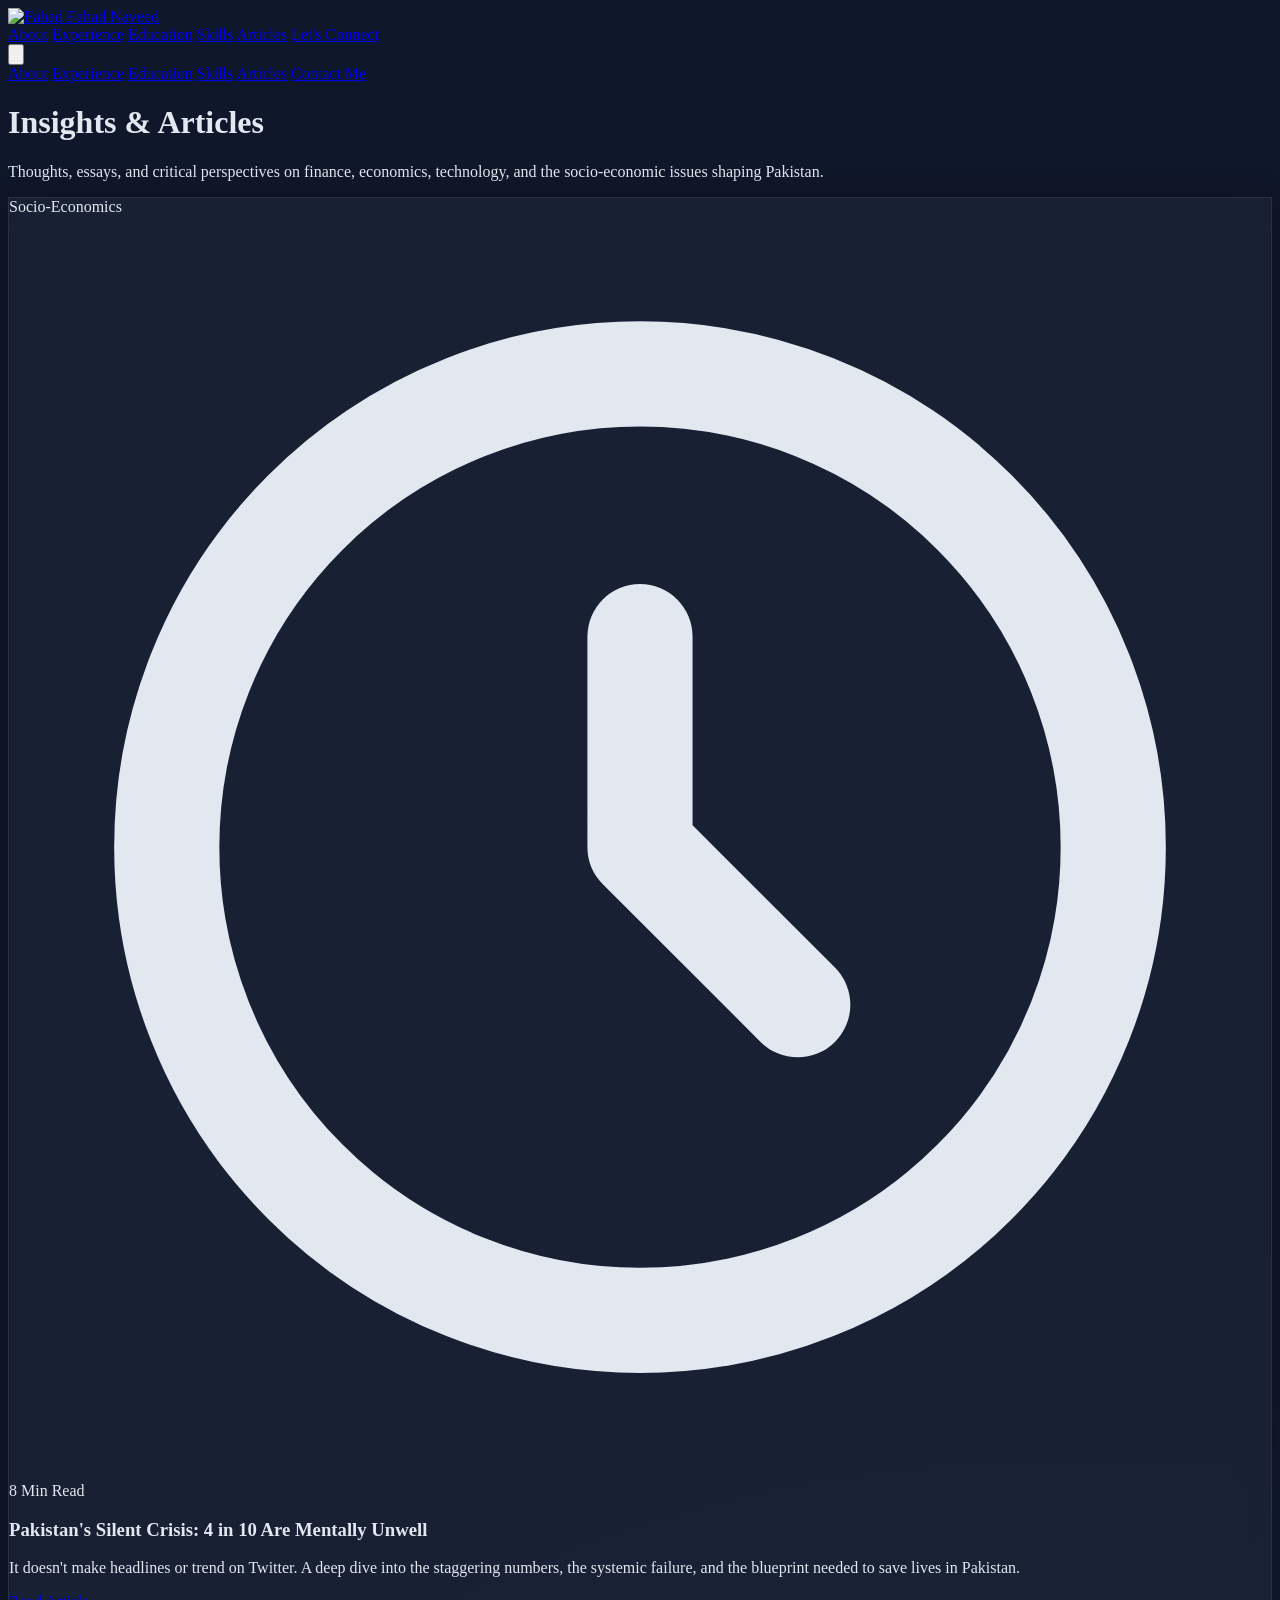
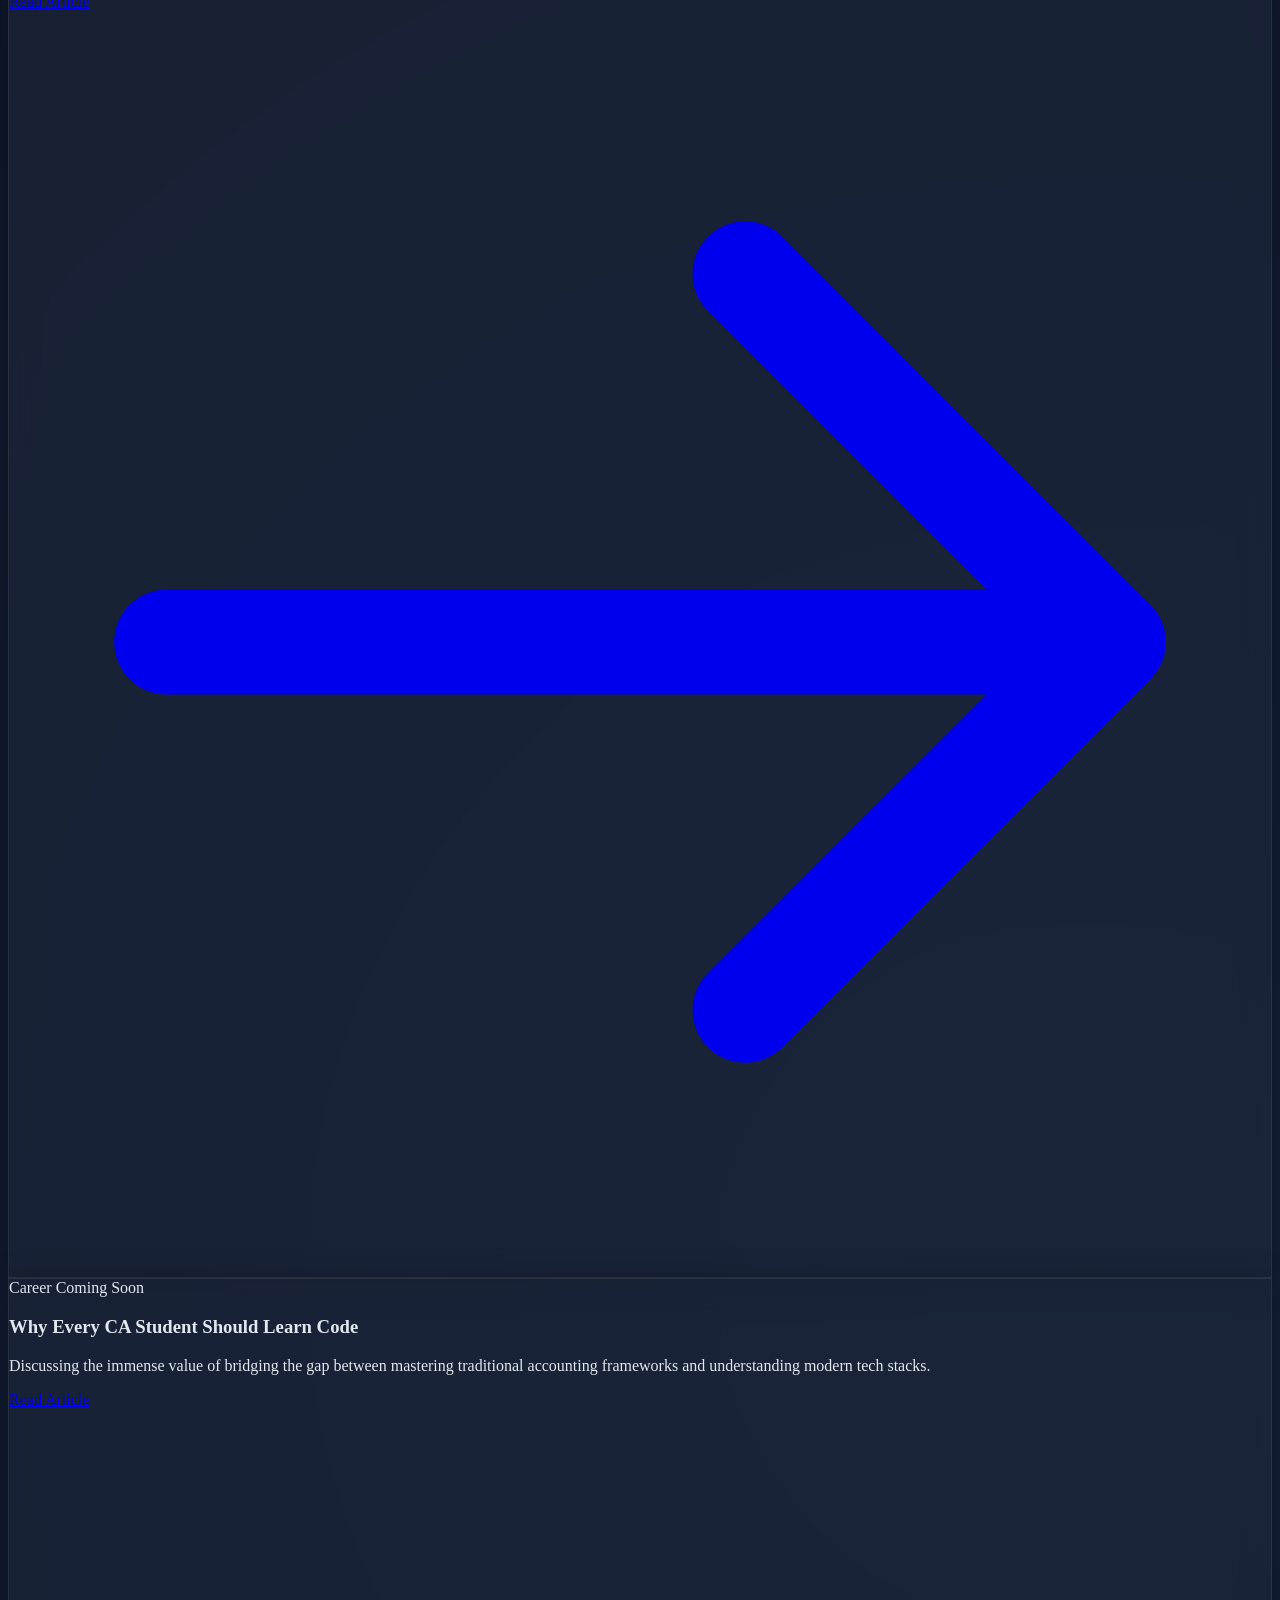
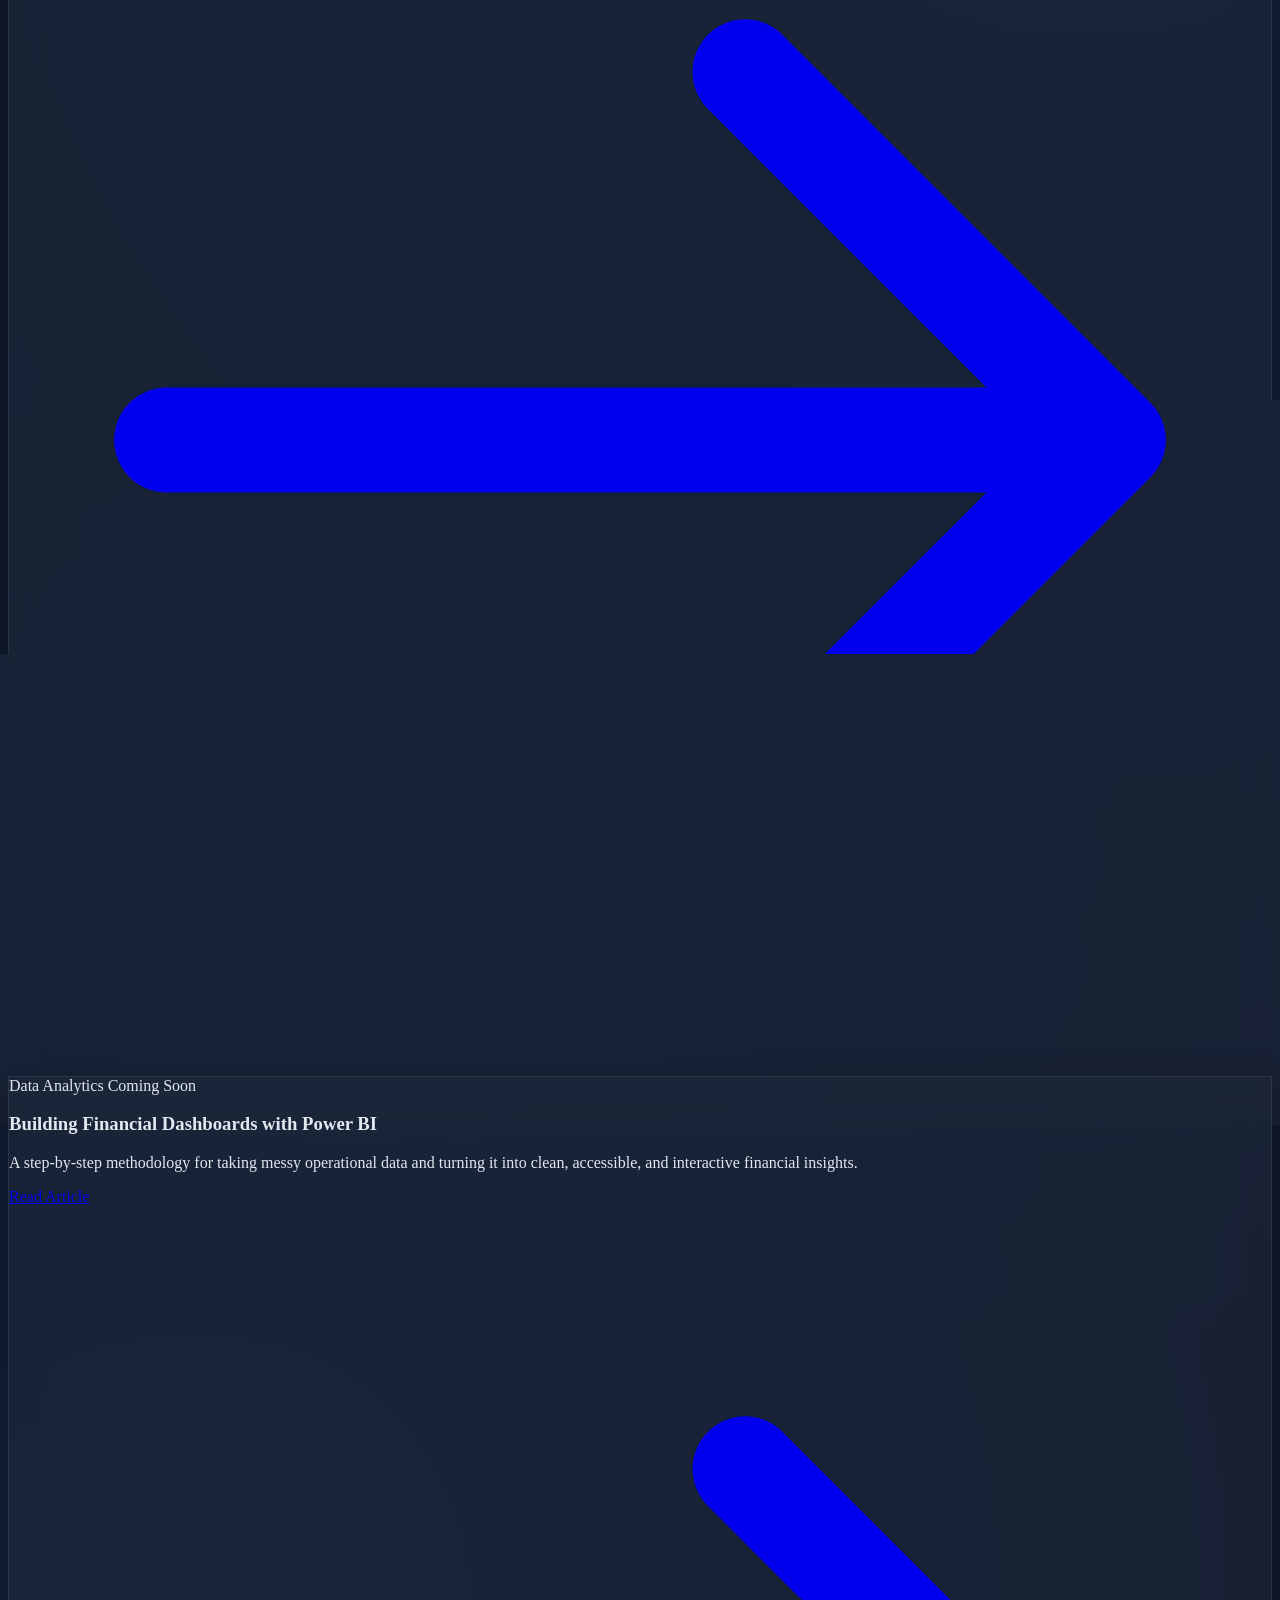
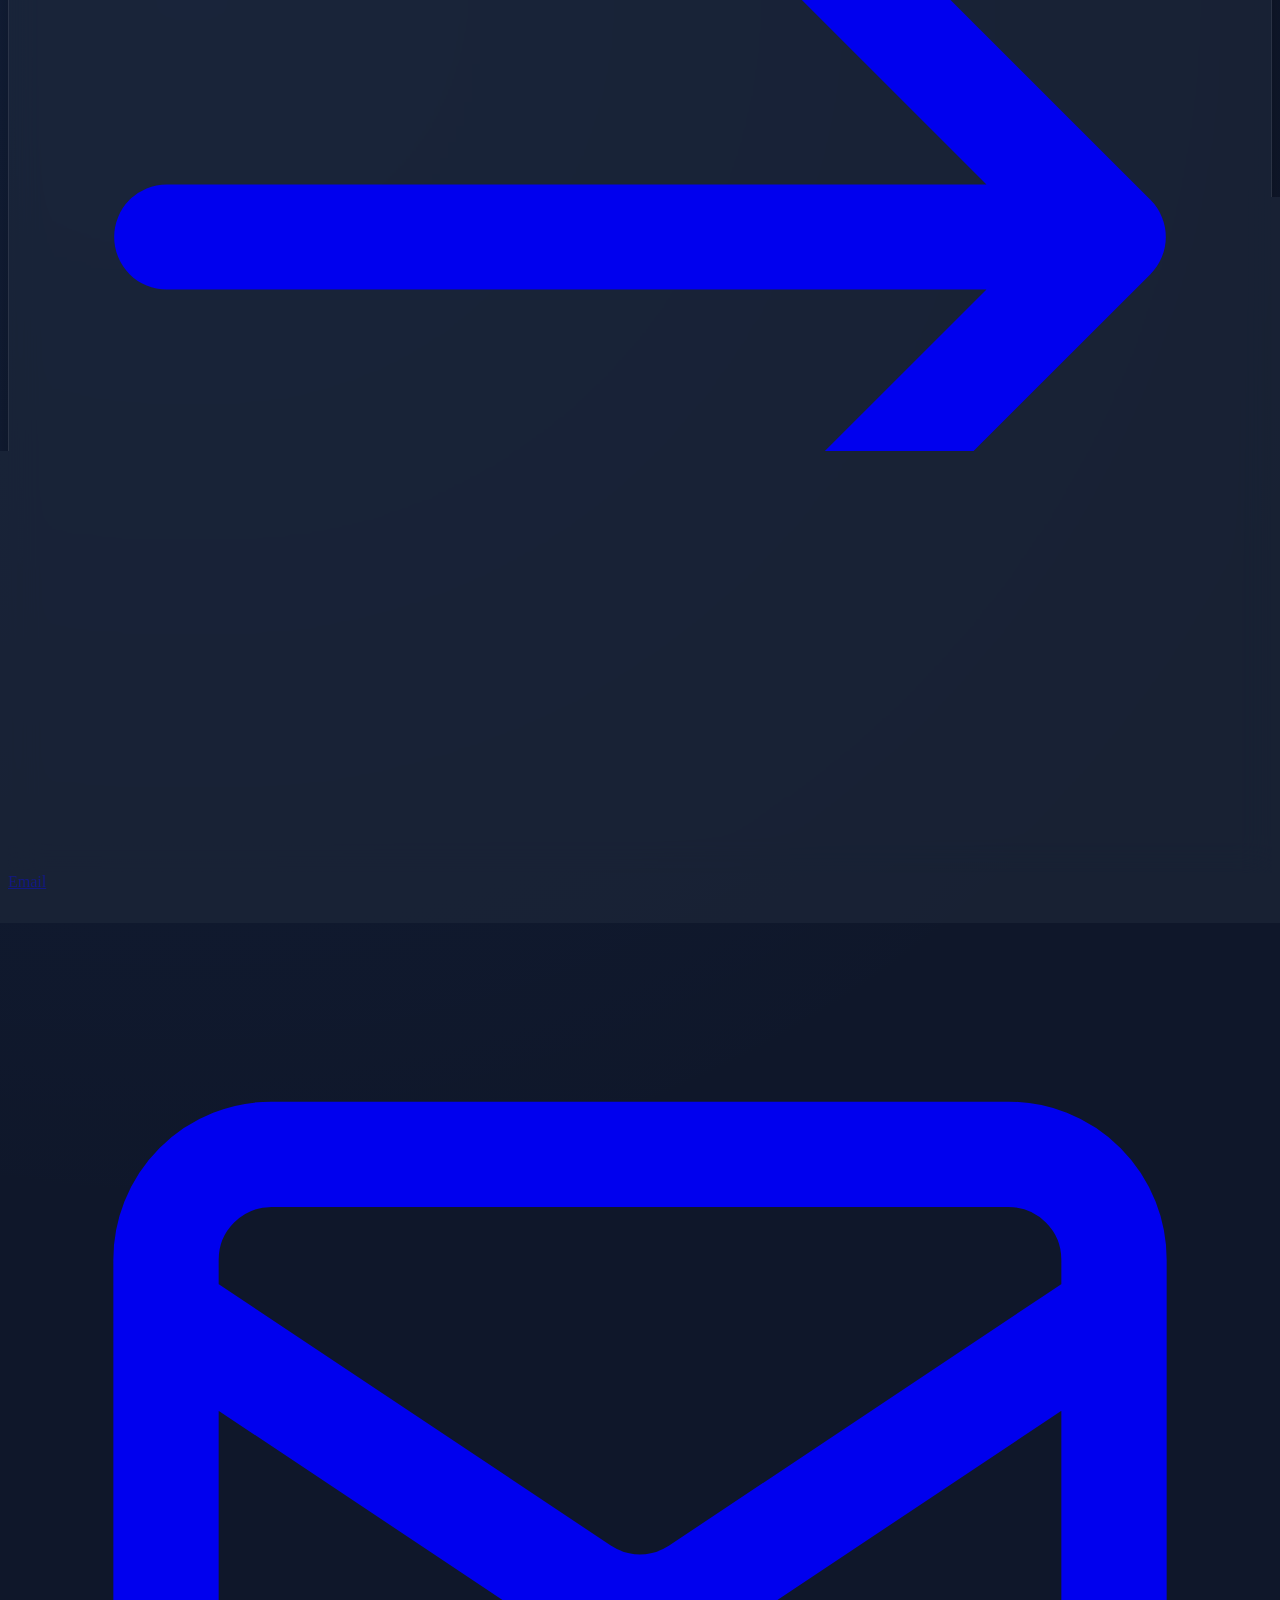
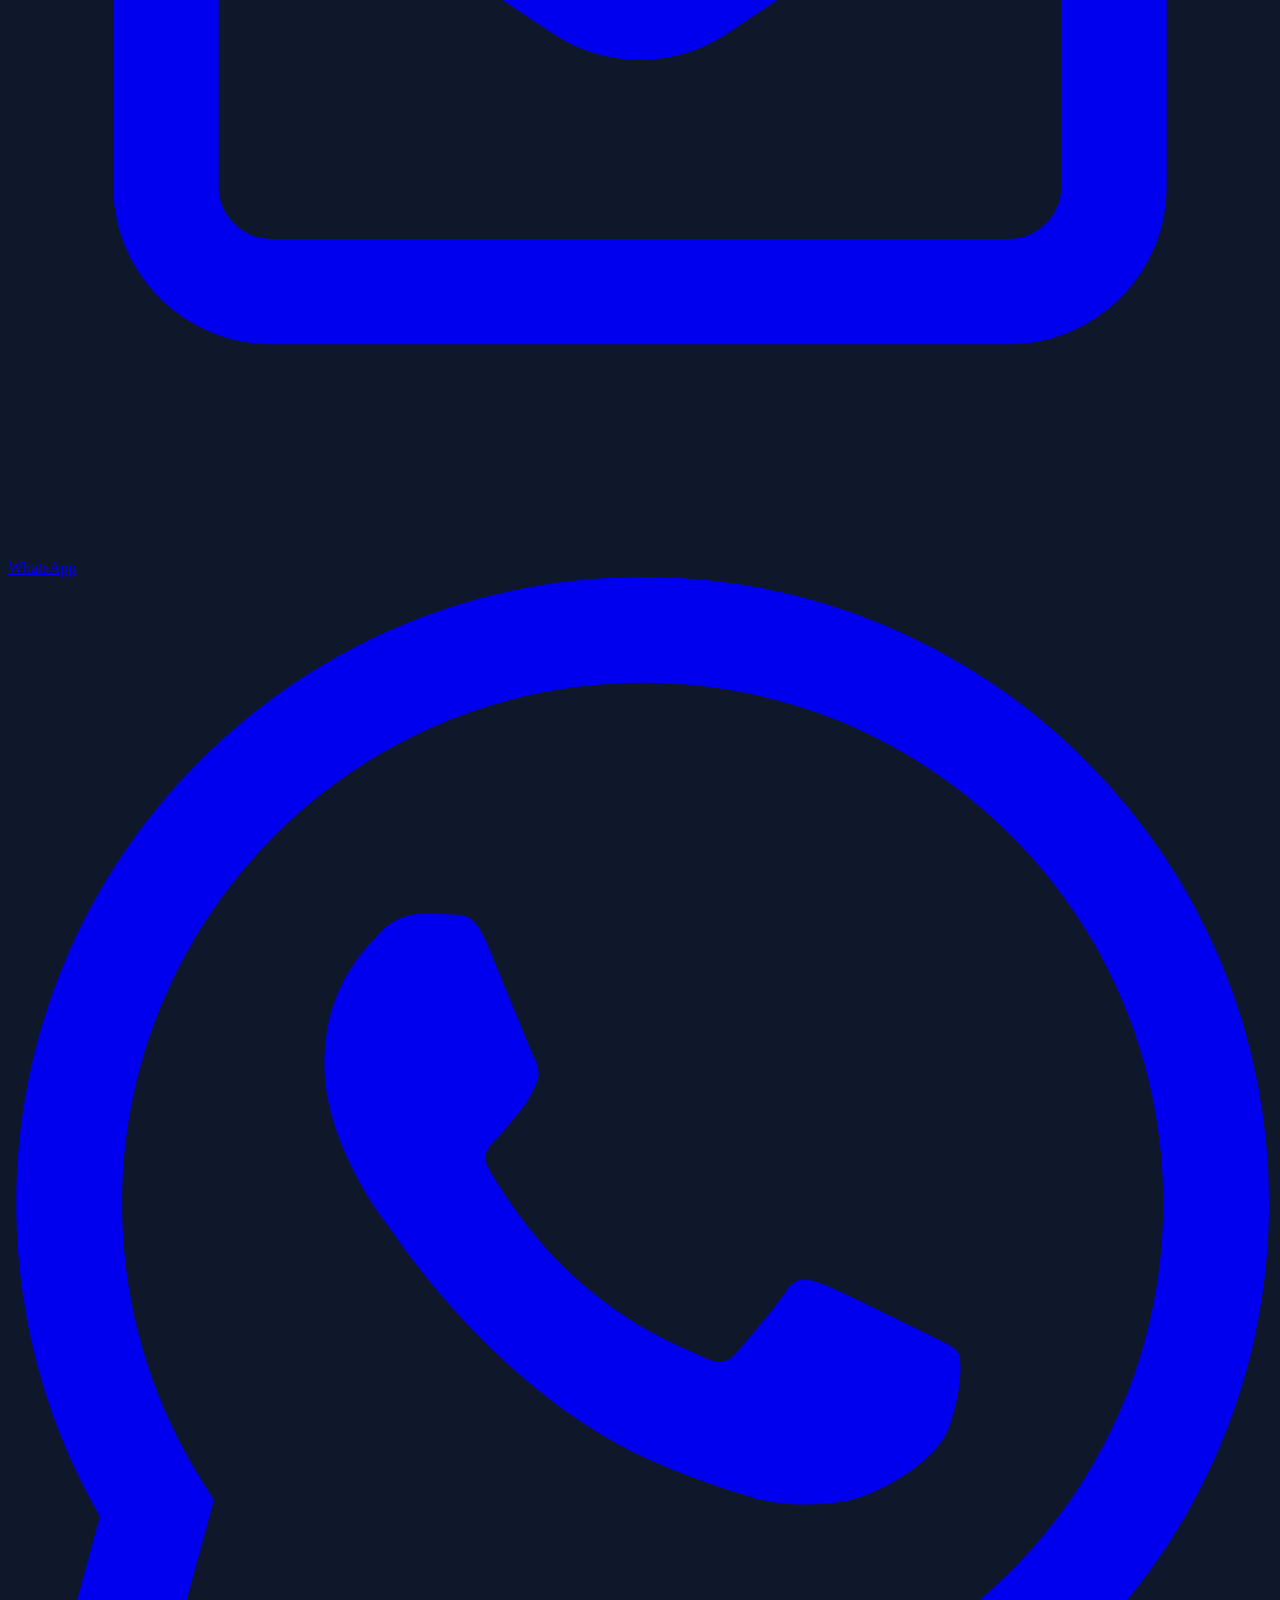
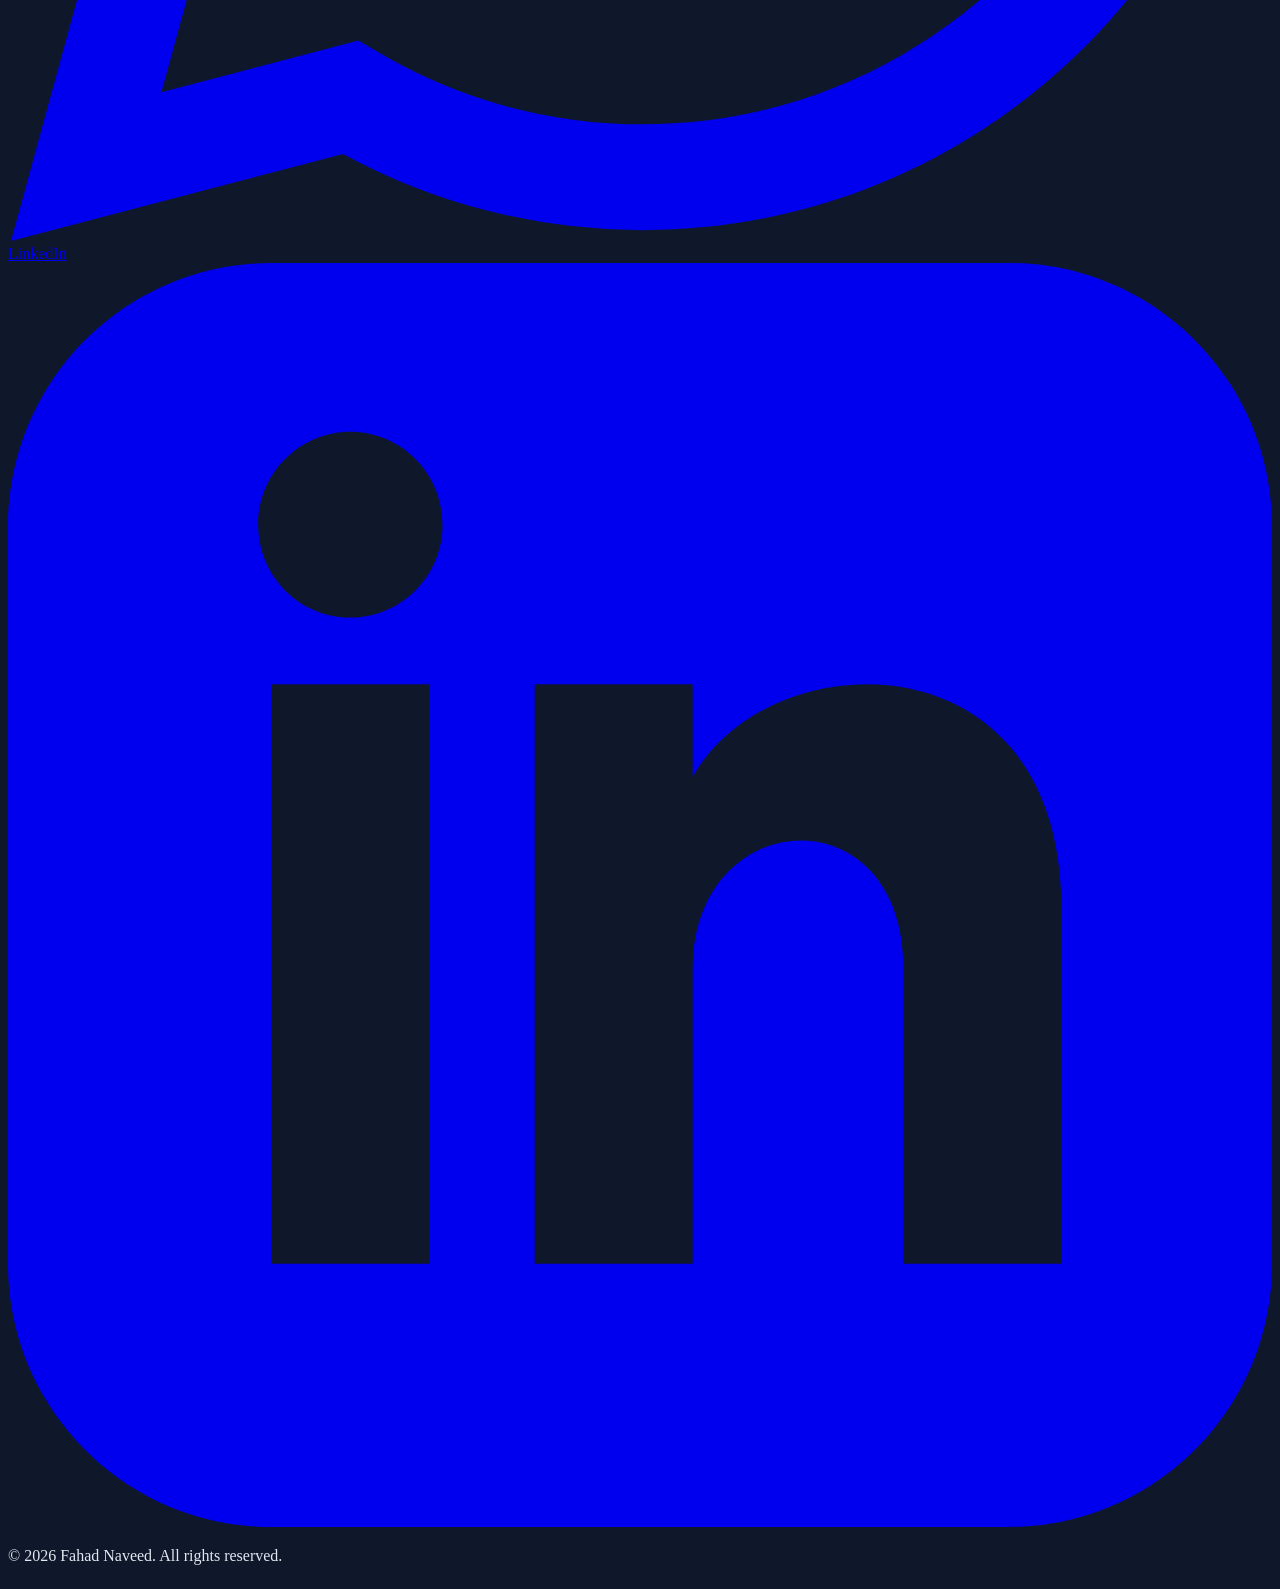
==== articles.html @ 22170c02 "Add files via upload" ====
<!DOCTYPE html>
<html lang="en" class="scroll-smooth">
<head>
    <meta charset="UTF-8">
    <meta name="viewport" content="width=device-width, initial-scale=1.0">
    <title>Articles | Fahad Naveed</title>
    
    <script src="https://cdn.tailwindcss.com"></script>
    
    <link rel="preconnect" href="https://fonts.googleapis.com">
    <link rel="preconnect" href="https://fonts.gstatic.com" crossorigin>
    <link href="https://fonts.googleapis.com/css2?family=Plus+Jakarta+Sans:wght@300;400;500;600;700;800&display=swap" rel="stylesheet">
    
    <script>
        tailwind.config = {
            theme: {
                extend: {
                    fontFamily: { sans: ['"Plus Jakarta Sans"', 'sans-serif'], },
                    colors: {
                        navy: { 800: '#1e293b', 900: '#0f172a', 950: '#020617', },
                        royal: { 300: '#93c5fd', 400: '#60a5fa', 500: '#3b82f6', 600: '#2563eb', }
                    },
                    screens: { 'xs': '375px', }
                }
            }
        }
    </script>
    
    <style>
        body {
            background-color: #0f172a; 
            color: #e2e8f0;
            overflow-x: hidden; 
            display: flex;
            flex-direction: column;
            min-height: 100vh;
        }
        
        .bg-glassy-navy {
            background: 
                radial-gradient(circle at 15% 50%, rgba(59, 130, 246, 0.08), transparent 25%), 
                radial-gradient(circle at 85% 30%, rgba(59, 130, 246, 0.08), transparent 25%);
            background-color: #0f172a;
        }

        .glass-card {
            background: rgba(30, 41, 59, 0.6); 
            backdrop-filter: blur(16px);       
            border: 1px solid rgba(255, 255, 255, 0.08); 
            box-shadow: 0 4px 30px rgba(0, 0, 0, 0.3); 
        }

        .glass-footer {
            background: rgba(15, 23, 42, 0.8);
            backdrop-filter: blur(12px);
            border: 1px solid rgba(255, 255, 255, 0.05);
        }

        .mobile-menu-enter {
            opacity: 0;
            transform: translateY(-10px);
        }
        .mobile-menu-enter-active {
            opacity: 1;
            transform: translateY(0);
            transition: opacity 0.2s ease-out, transform 0.2s ease-out;
        }
    </style>
</head>
<body class="relative antialiased selection:bg-royal-500 selection:text-white bg-glassy-navy">

    <header class="fixed w-full top-0 z-50 transition-all duration-300 bg-navy-950/90 backdrop-blur-xl shadow-lg border-b border-white/5">
        <nav class="container mx-auto px-4 sm:px-6 py-4 flex justify-between items-center">
            
            <a href="index.html" class="text-lg sm:text-xl md:text-2xl font-bold text-white tracking-tight flex items-center gap-3 hover:opacity-80 transition">
                <img src="public/Fahad_Naveed_Picture_PhotoGrid.png" alt="Fahad" class="w-8 h-8 sm:w-10 sm:h-10 rounded-full object-cover object-top border-2 border-royal-500 shadow-md">
                Fahad Naveed
            </a>
            
            <div class="hidden md:flex space-x-6 lg:space-x-8 items-center">
                <a href="index.html#about" class="text-slate-300 hover:text-white text-sm font-medium transition duration-300 hover:scale-105">About</a>
                <a href="index.html#experience" class="text-slate-300 hover:text-white text-sm font-medium transition duration-300 hover:scale-105">Experience</a>
                <a href="index.html#education" class="text-slate-300 hover:text-white text-sm font-medium transition duration-300 hover:scale-105">Education</a>
                <a href="index.html#skills" class="text-slate-300 hover:text-white text-sm font-medium transition duration-300 hover:scale-105">Skills</a>
                <a href="articles.html" class="text-white font-bold text-sm transition duration-300 border-b-2 border-royal-500 pb-1">Articles</a>
                <a href="index.html#contact" class="px-5 py-2 bg-royal-500 text-white text-sm font-semibold rounded-full hover:bg-royal-600 transition shadow-lg shadow-royal-500/30">Let's Connect</a>
            </div>
            
            <button id="mobile-menu-btn" class="md:hidden p-2 text-white focus:outline-none bg-white/5 rounded-lg border border-white/10">
                <svg class="w-6 h-6" fill="none" stroke="currentColor" viewBox="0 0 24 24"><path stroke-linecap="round" stroke-linejoin="round" stroke-width="2" d="M4 6h16M4 12h16M4 18h16"></path></svg>
            </button>
        </nav>
        
        <div id="mobile-menu" class="md:hidden hidden bg-navy-900 border-t border-white/10 absolute w-full z-40 shadow-2xl">
            <a href="index.html#about" class="block px-6 py-4 text-slate-300 hover:bg-white/5 mobile-link border-b border-white/5">About</a>
            <a href="index.html#experience" class="block px-6 py-4 text-slate-300 hover:bg-white/5 mobile-link border-b border-white/5">Experience</a>
            <a href="index.html#education" class="block px-6 py-4 text-slate-300 hover:bg-white/5 mobile-link border-b border-white/5">Education</a>
            <a href="index.html#skills" class="block px-6 py-4 text-slate-300 hover:bg-white/5 mobile-link border-b border-white/5">Skills</a>
            <a href="articles.html" class="block px-6 py-4 text-royal-400 font-bold hover:bg-white/5 mobile-link border-b border-white/5 bg-white/5">Articles</a>
            <a href="index.html#contact" class="block px-6 py-4 text-slate-300 hover:bg-white/5 mobile-link bg-white/5">Contact Me</a>
        </div>
    </header>

    <main class="container mx-auto px-4 sm:px-6 pt-28 sm:pt-36 pb-16 flex-grow">

        <div class="text-center mb-12 sm:mb-16">
            <h1 class="text-4xl xs:text-5xl md:text-6xl font-extrabold text-white tracking-tight mb-4">
                Insights & <span class="text-royal-500">Articles</span>
            </h1>
            <p class="text-base sm:text-lg text-slate-400 max-w-2xl mx-auto leading-relaxed">
                Thoughts, essays, and critical perspectives on finance, economics, technology, and the socio-economic issues shaping Pakistan.
            </p>
        </div>

        <div class="grid grid-cols-1 md:grid-cols-2 lg:grid-cols-3 gap-6 sm:gap-8 max-w-7xl mx-auto" id="article-grid">
            
            <div class="glass-card rounded-2xl p-6 sm:p-8 flex flex-col h-full hover:border-royal-500/30 transition duration-300 transform hover:-translate-y-1">
                <div class="flex justify-between items-center mb-4">
                    <span class="text-xs sm:text-sm font-semibold text-rose-300 bg-rose-500/10 px-3 py-1 rounded-full border border-rose-500/20">Socio-Economics</span>
                    <span class="text-xs sm:text-sm text-slate-400 flex items-center gap-1">
                        <svg class="w-3 h-3" fill="none" stroke="currentColor" viewBox="0 0 24 24"><path stroke-linecap="round" stroke-linejoin="round" stroke-width="2" d="M12 8v4l3 3m6-3a9 9 0 11-18 0 9 9 0 0118 0z"></path></svg>
                        8 Min Read
                    </span>
                </div>
                <h3 class="text-xl sm:text-2xl font-bold text-white mb-3 leading-snug">Pakistan's Silent Crisis: 4 in 10 Are Mentally Unwell</h3>
                <p class="text-slate-400 text-sm sm:text-base leading-relaxed mb-6 flex-grow">
                    It doesn't make headlines or trend on Twitter. A deep dive into the staggering numbers, the systemic failure, and the blueprint needed to save lives in Pakistan.
                </p>
                <a href="article1.html" class="mt-auto inline-flex items-center justify-center gap-2 text-sm font-semibold text-white bg-royal-600 hover:bg-royal-500 px-4 py-2.5 rounded-xl transition w-full shadow-lg shadow-royal-500/20">
                    Read Article
                    <svg class="w-4 h-4" fill="none" stroke="currentColor" viewBox="0 0 24 24"><path stroke-linecap="round" stroke-linejoin="round" stroke-width="2" d="M14 5l7 7m0 0l-7 7m7-7H3"></path></svg>
                </a>
            </div>

            <div class="glass-card rounded-2xl p-6 sm:p-8 flex flex-col h-full hover:border-royal-500/30 transition duration-300">
                <div class="flex justify-between items-center mb-4">
                    <span class="text-xs sm:text-sm font-semibold text-royal-300 bg-royal-500/10 px-3 py-1 rounded-full border border-royal-500/20">Career</span>
                    <span class="text-xs sm:text-sm text-slate-500">Coming Soon</span>
                </div>
                <h3 class="text-xl sm:text-2xl font-bold text-white mb-3 leading-snug">Why Every CA Student Should Learn Code</h3>
                <p class="text-slate-400 text-sm sm:text-base leading-relaxed mb-6 flex-grow">
                    Discussing the immense value of bridging the gap between mastering traditional accounting frameworks and understanding modern tech stacks.
                </p>
                <a href="#" class="mt-auto inline-flex items-center justify-center gap-2 text-sm font-semibold text-white bg-white/5 px-4 py-2.5 rounded-xl border border-white/10 opacity-50 cursor-not-allowed w-full">
                    Read Article
                    <svg class="w-4 h-4" fill="none" stroke="currentColor" viewBox="0 0 24 24"><path stroke-linecap="round" stroke-linejoin="round" stroke-width="2" d="M14 5l7 7m0 0l-7 7m7-7H3"></path></svg>
                </a>
            </div>

            <div class="glass-card rounded-2xl p-6 sm:p-8 flex flex-col h-full hover:border-royal-500/30 transition duration-300">
                <div class="flex justify-between items-center mb-4">
                    <span class="text-xs sm:text-sm font-semibold text-emerald-300 bg-emerald-500/10 px-3 py-1 rounded-full border border-emerald-500/20">Data Analytics</span>
                    <span class="text-xs sm:text-sm text-slate-500">Coming Soon</span>
                </div>
                <h3 class="text-xl sm:text-2xl font-bold text-white mb-3 leading-snug">Building Financial Dashboards with Power BI</h3>
                <p class="text-slate-400 text-sm sm:text-base leading-relaxed mb-6 flex-grow">
                    A step-by-step methodology for taking messy operational data and turning it into clean, accessible, and interactive financial insights.
                </p>
                <a href="#" class="mt-auto inline-flex items-center justify-center gap-2 text-sm font-semibold text-white bg-white/5 px-4 py-2.5 rounded-xl border border-white/10 opacity-50 cursor-not-allowed w-full">
                    Read Article
                    <svg class="w-4 h-4" fill="none" stroke="currentColor" viewBox="0 0 24 24"><path stroke-linecap="round" stroke-linejoin="round" stroke-width="2" d="M14 5l7 7m0 0l-7 7m7-7H3"></path></svg>
                </a>
            </div>

        </div>
    </main>

    <footer class="pb-10 pt-10 mt-auto border-t border-white/10">
        <div class="container mx-auto px-4 sm:px-6 text-center">
            <div class="flex justify-center gap-6 mb-8">
                <a href="mailto:fahad.naveedca@gmail.com" class="w-12 h-12 rounded-full bg-white/5 border border-white/10 flex items-center justify-center text-slate-400 hover:text-white hover:bg-white/10 transition shadow-lg backdrop-blur-sm">
                    <span class="sr-only">Email</span>
                    <svg class="w-5 h-5" fill="none" stroke="currentColor" viewBox="0 0 24 24"><path stroke-linecap="round" stroke-linejoin="round" stroke-width="2" d="M3 8l7.89 5.26a2 2 0 002.22 0L21 8M5 19h14a2 2 0 002-2V7a2 2 0 00-2-2H5a2 2 0 00-2 2v10a2 2 0 002 2z"></path></svg>
                </a>
                
                <a href="https://wa.me/923442607172" target="_blank" class="w-12 h-12 rounded-full bg-white/5 border border-white/10 flex items-center justify-center text-slate-400 hover:text-white hover:bg-white/10 transition shadow-lg backdrop-blur-sm">
                    <span class="sr-only">WhatsApp</span>
                    <svg class="w-5 h-5" fill="currentColor" viewBox="0 0 24 24">
                        <path d="M17.472 14.382c-.297-.149-1.758-.867-2.03-.967-.273-.099-.471-.148-.67.15-.197.297-.767.966-.94 1.164-.173.199-.347.223-.644.075-.297-.15-1.255-.463-2.39-1.475-.883-.788-1.48-1.761-1.653-2.059-.173-.297-.018-.458.13-.606.134-.133.298-.347.446-.52.149-.174.198-.298.298-.497.099-.198.05-.371-.025-.52-.075-.149-.669-1.612-.916-2.207-.242-.579-.487-.5-.669-.51-.173-.008-.371-.01-.57-.01-.198 0-.52.074-.792.372-.272.297-1.04 1.016-1.04 2.479 0 1.462 1.065 2.875 1.213 3.074.149.198 2.096 3.2 5.077 4.487.709.306 1.262.489 1.694.625.712.227 1.36.195 1.871.118.571-.085 1.758-.719 2.006-1.413.248-.694.248-1.289.173-1.413-.074-.124-.272-.198-.57-.347m-5.421 7.403h-.004a9.87 9.87 0 01-5.031-1.378l-.361-.214-3.741.982.998-3.648-.235-.374a9.86 9.86 0 01-1.51-5.26c.001-5.45 4.436-9.884 9.888-9.884 2.64 0 5.122 1.03 6.988 2.898a9.825 9.825 0 012.893 6.994c-.003 5.45-4.437 9.884-9.885 9.884m8.413-18.297A11.815 11.815 0 0012.05 0C5.495 0 .16 5.335.157 11.892c0 2.096.547 4.142 1.588 5.945L.057 24l6.305-1.654a11.882 11.882 0 005.683 1.448h.005c6.554 0 11.89-5.335 11.893-11.893a11.821 11.821 0 00-3.48-8.413z"/>
                    </svg>
                </a>

                <a href="https://www.linkedin.com/in/fahaad-ca" target="_blank" class="w-12 h-12 rounded-full bg-white/5 border border-white/10 flex items-center justify-center text-slate-400 hover:text-white hover:bg-royal-600 transition shadow-lg backdrop-blur-sm">
                    <span class="sr-only">LinkedIn</span>
                    <svg class="w-5 h-5" fill="currentColor" viewBox="0 0 24 24"><path d="M19 0h-14c-2.761 0-5 2.239-5 5v14c0 2.761 2.239 5 5 5h14c2.762 0 5-2.239 5-5v-14c0-2.761-2.238-5-5-5zm-11 19h-3v-11h3v11zm-1.5-12.268c-.966 0-1.75-.79-1.75-1.764s.784-1.764 1.75-1.764 1.75.79 1.75 1.764-.783 1.764-1.75 1.764zm13.5 12.268h-3v-5.604c0-3.368-4-3.113-4 0v5.604h-3v-11h3v1.765c1.396-2.586 7-2.777 7 2.476v6.759z"/></svg>
                </a>
            </div>
            
            <div class="text-slate-500 text-xs sm:text-sm">
                <p>&copy; <span id="current-year"></span> Fahad Naveed. All rights reserved.</p>
            </div>
        </div>
    </footer>

    <script>
        const menuBtn = document.getElementById('mobile-menu-btn');
        const mobileMenu = document.getElementById('mobile-menu');
        
        menuBtn.addEventListener('click', () => {
            if (mobileMenu.classList.contains('hidden')) {
                mobileMenu.classList.remove('hidden');
                mobileMenu.classList.add('mobile-menu-enter');
                setTimeout(() => { mobileMenu.classList.add('mobile-menu-enter-active'); }, 10);
            } else {
                mobileMenu.classList.remove('mobile-menu-enter-active');
                setTimeout(() => {
                    mobileMenu.classList.add('hidden');
                    mobileMenu.classList.remove('mobile-menu-enter');
                }, 200);
            }
        });

        document.getElementById('current-year').textContent = new Date().getFullYear();
    </script>
</body>
</html>
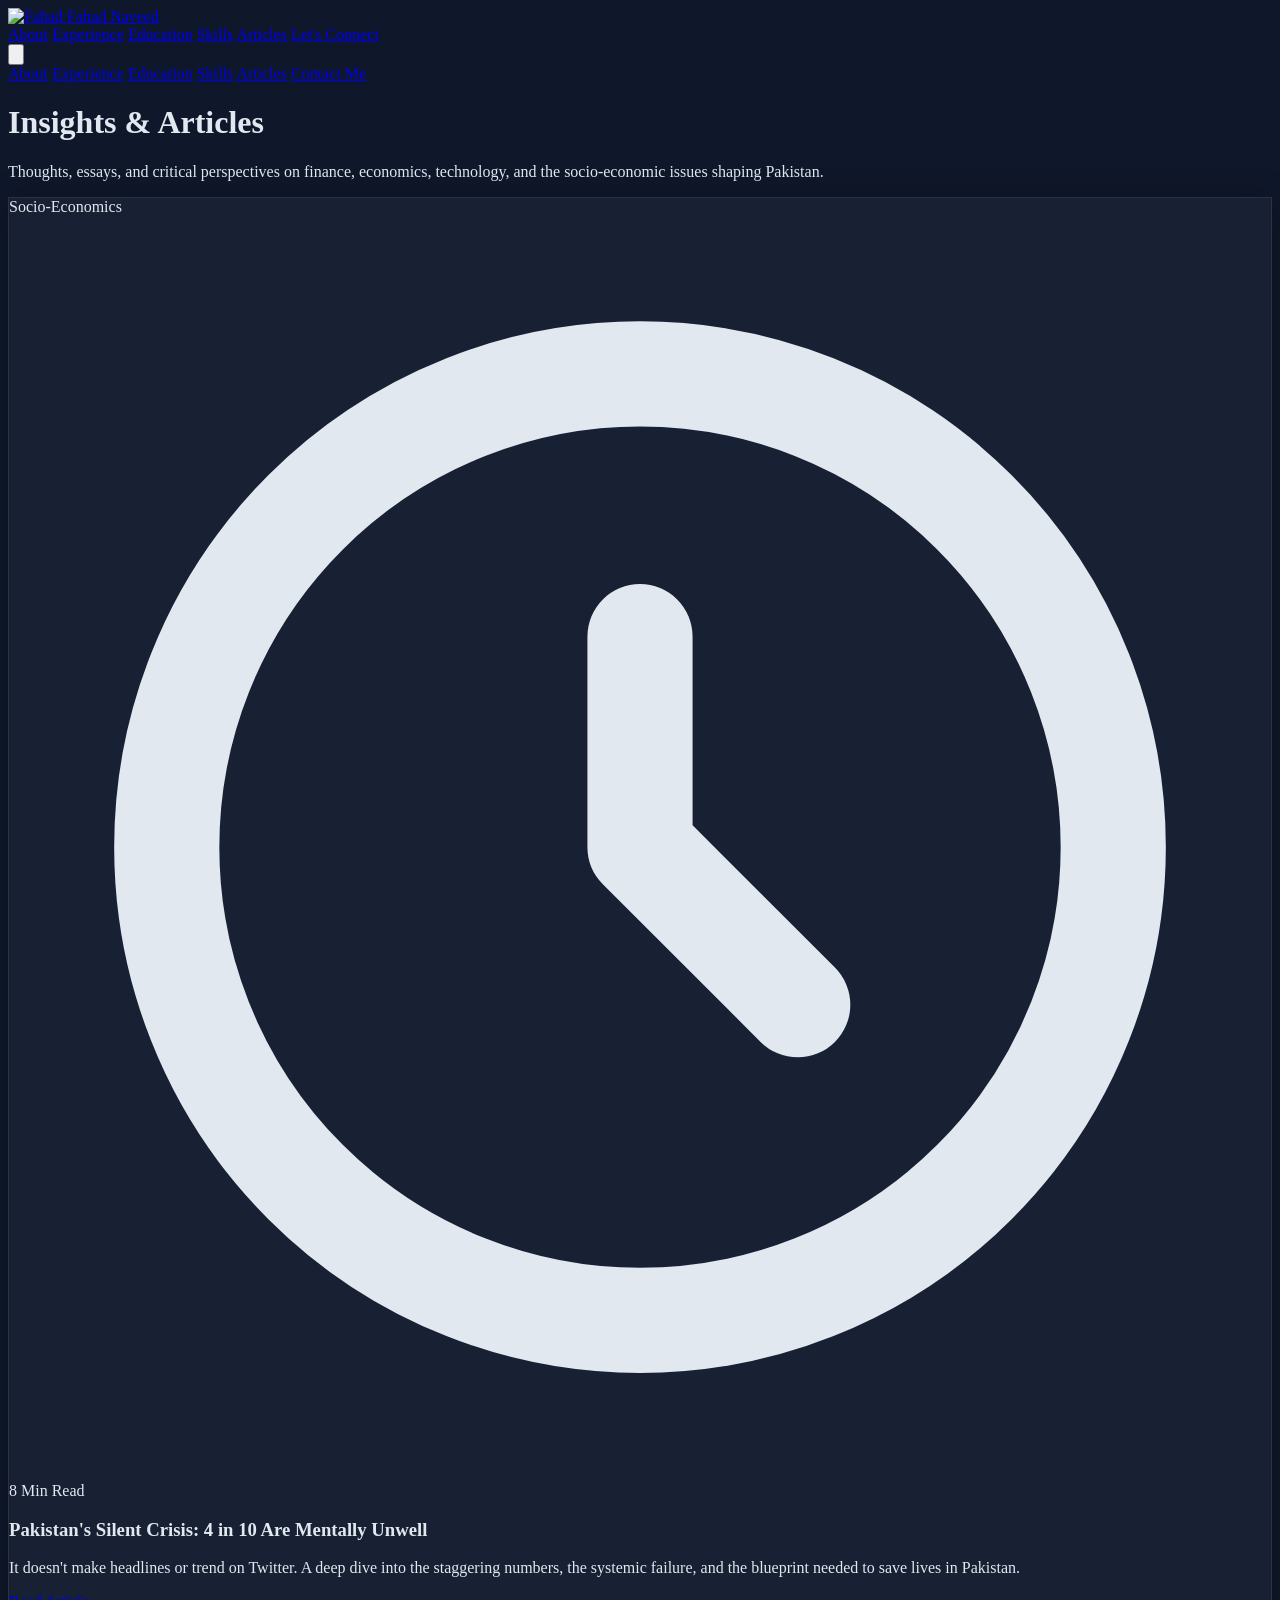
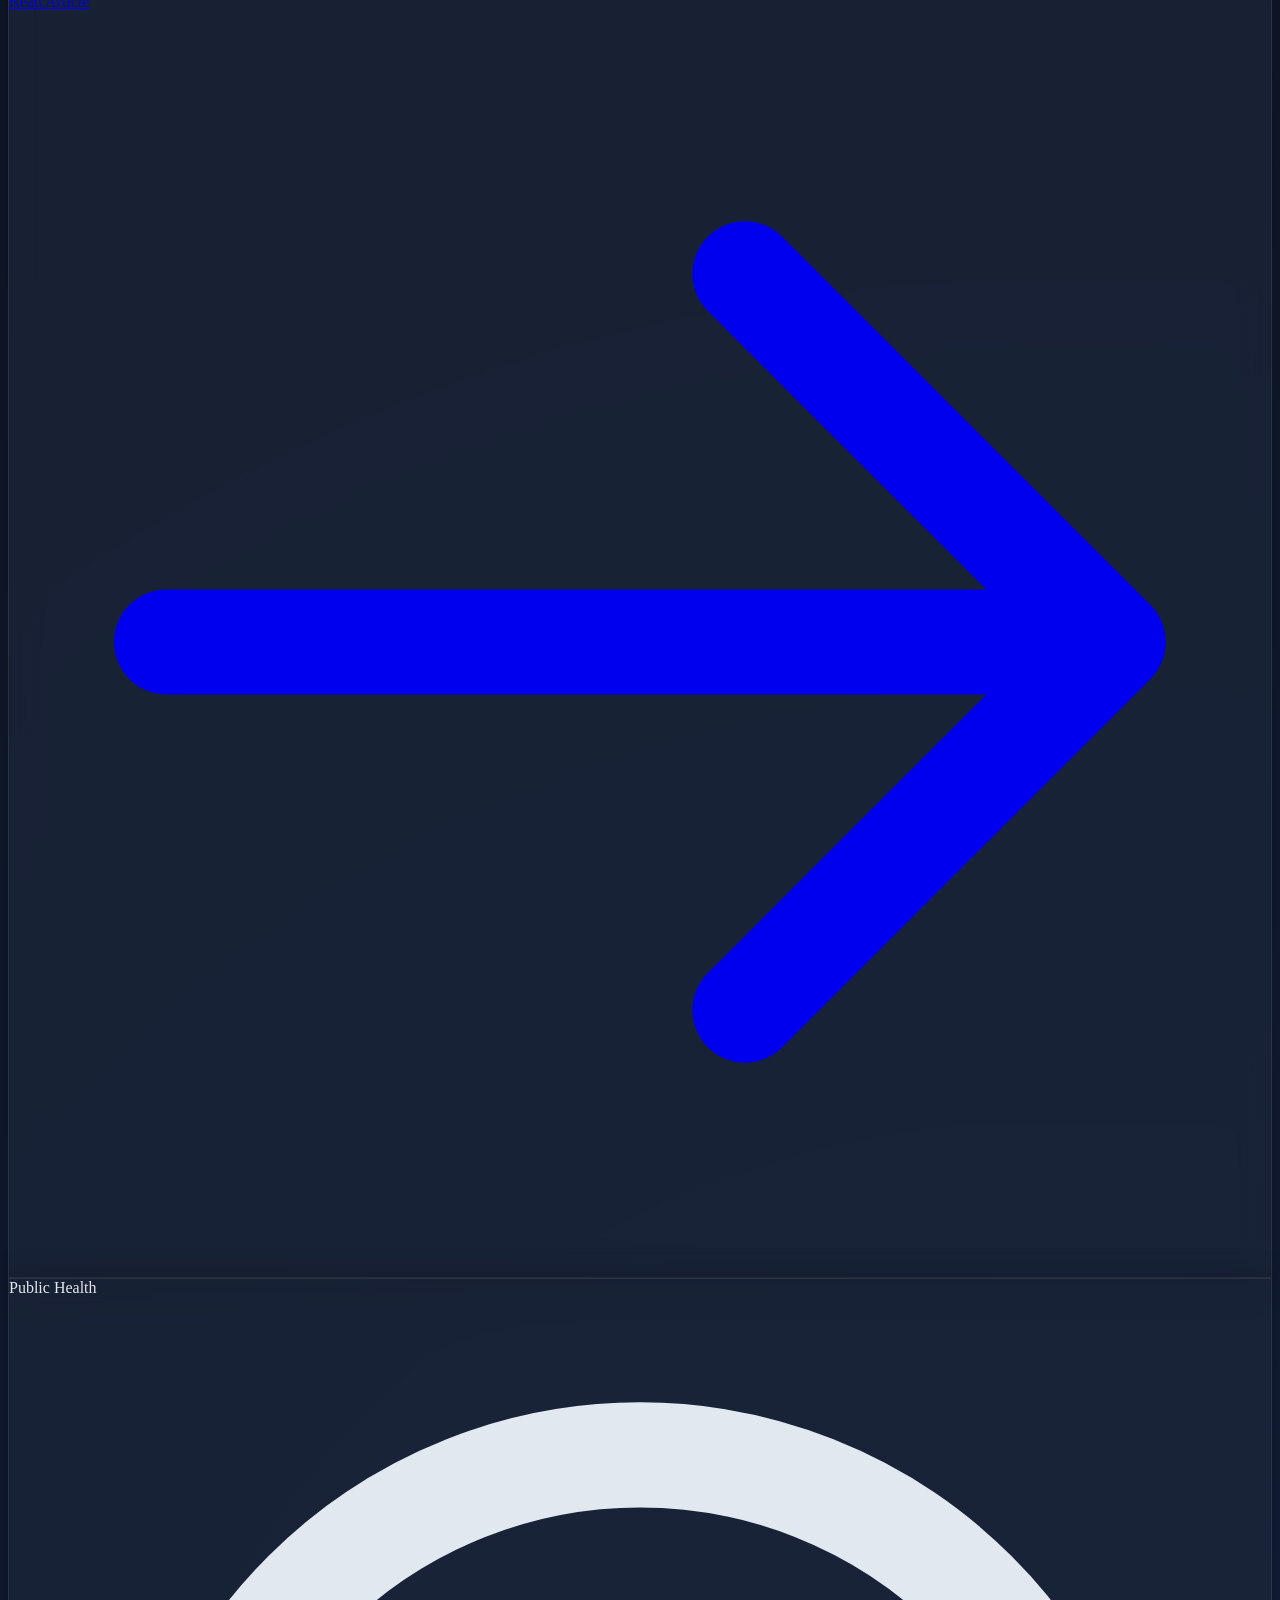
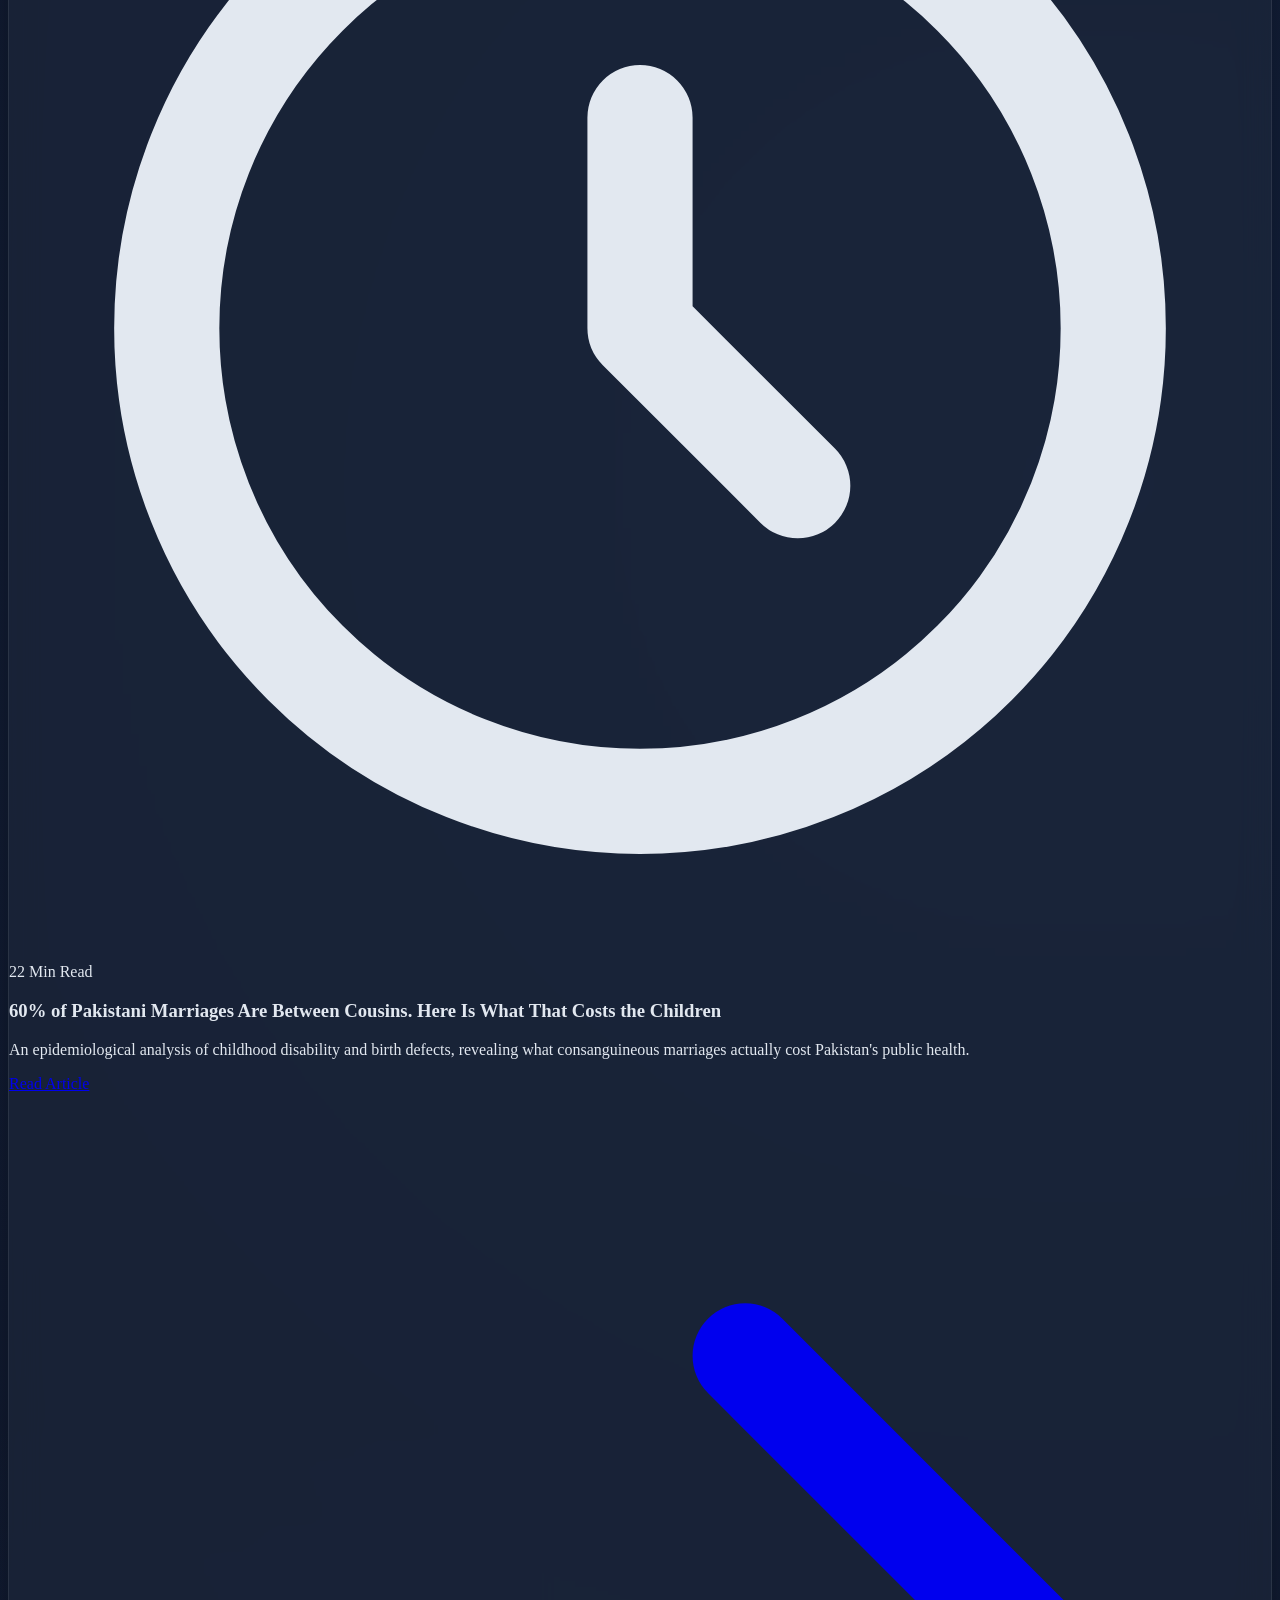
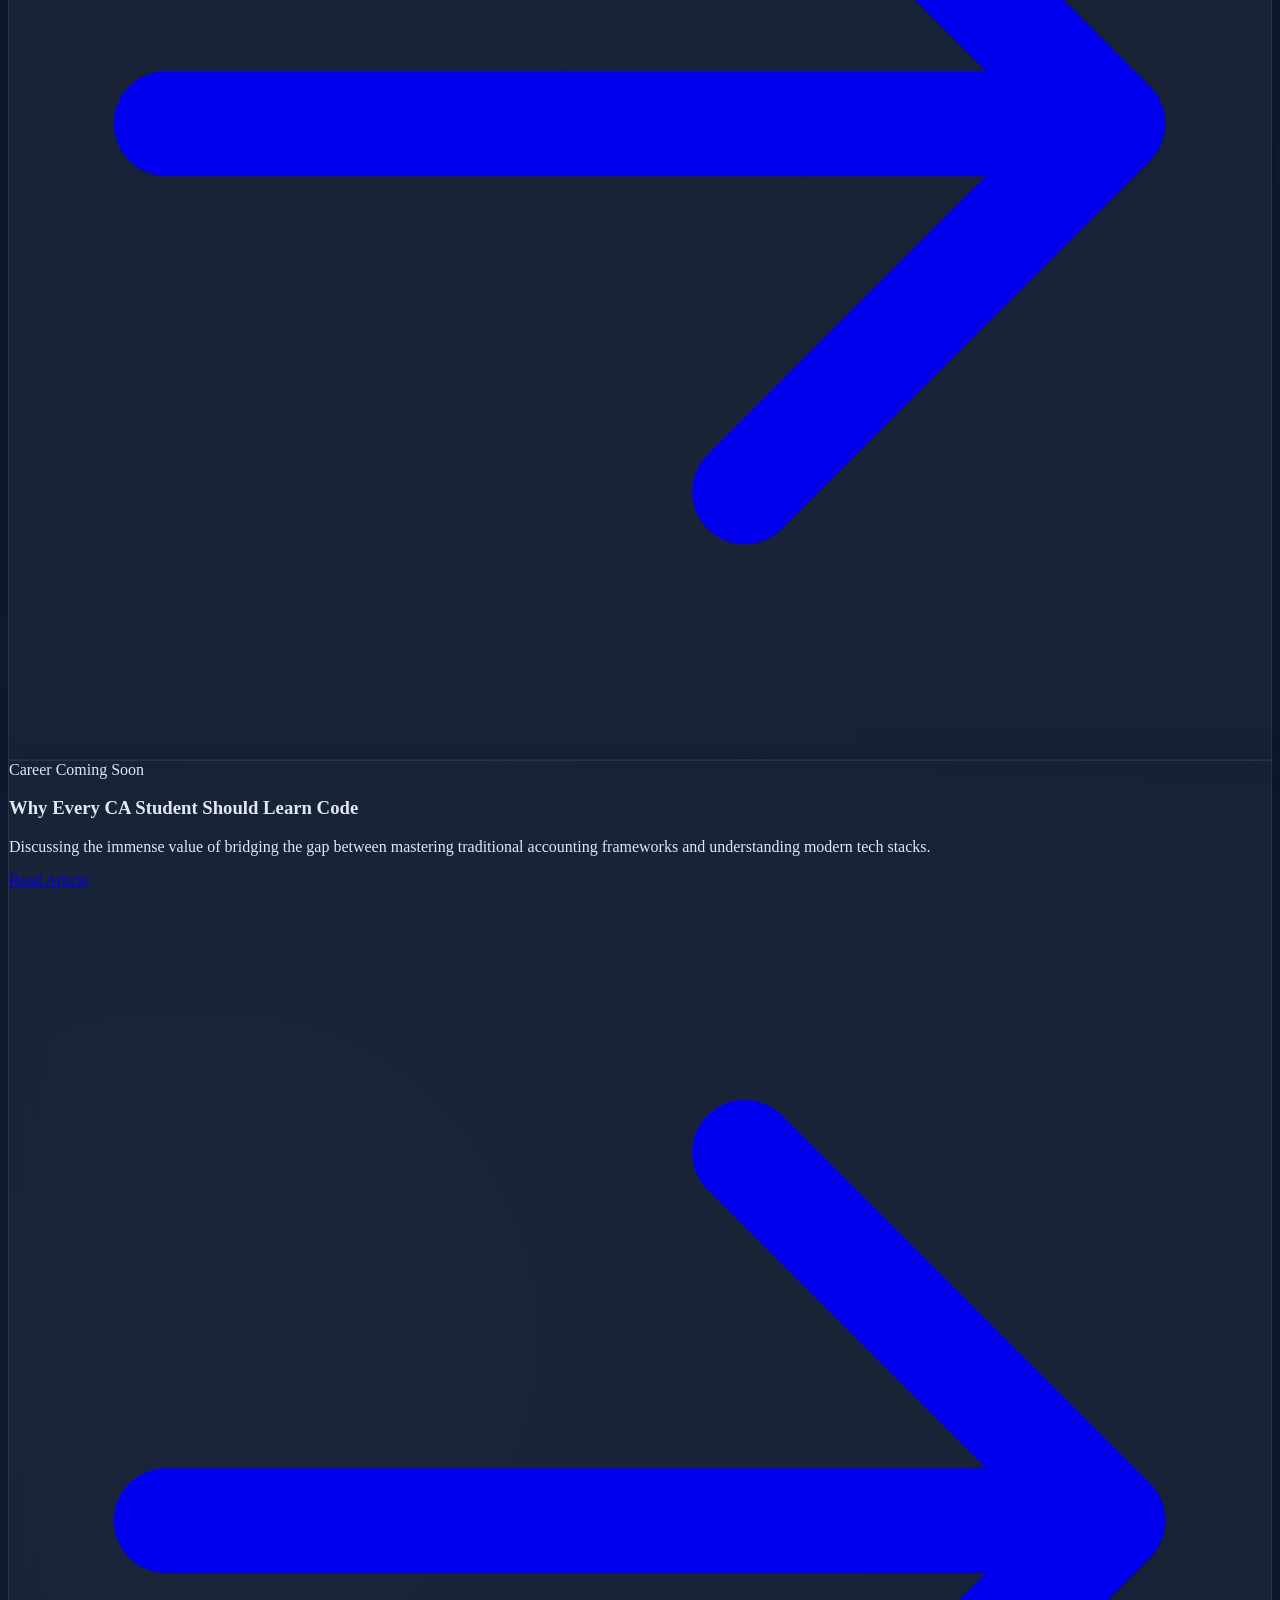
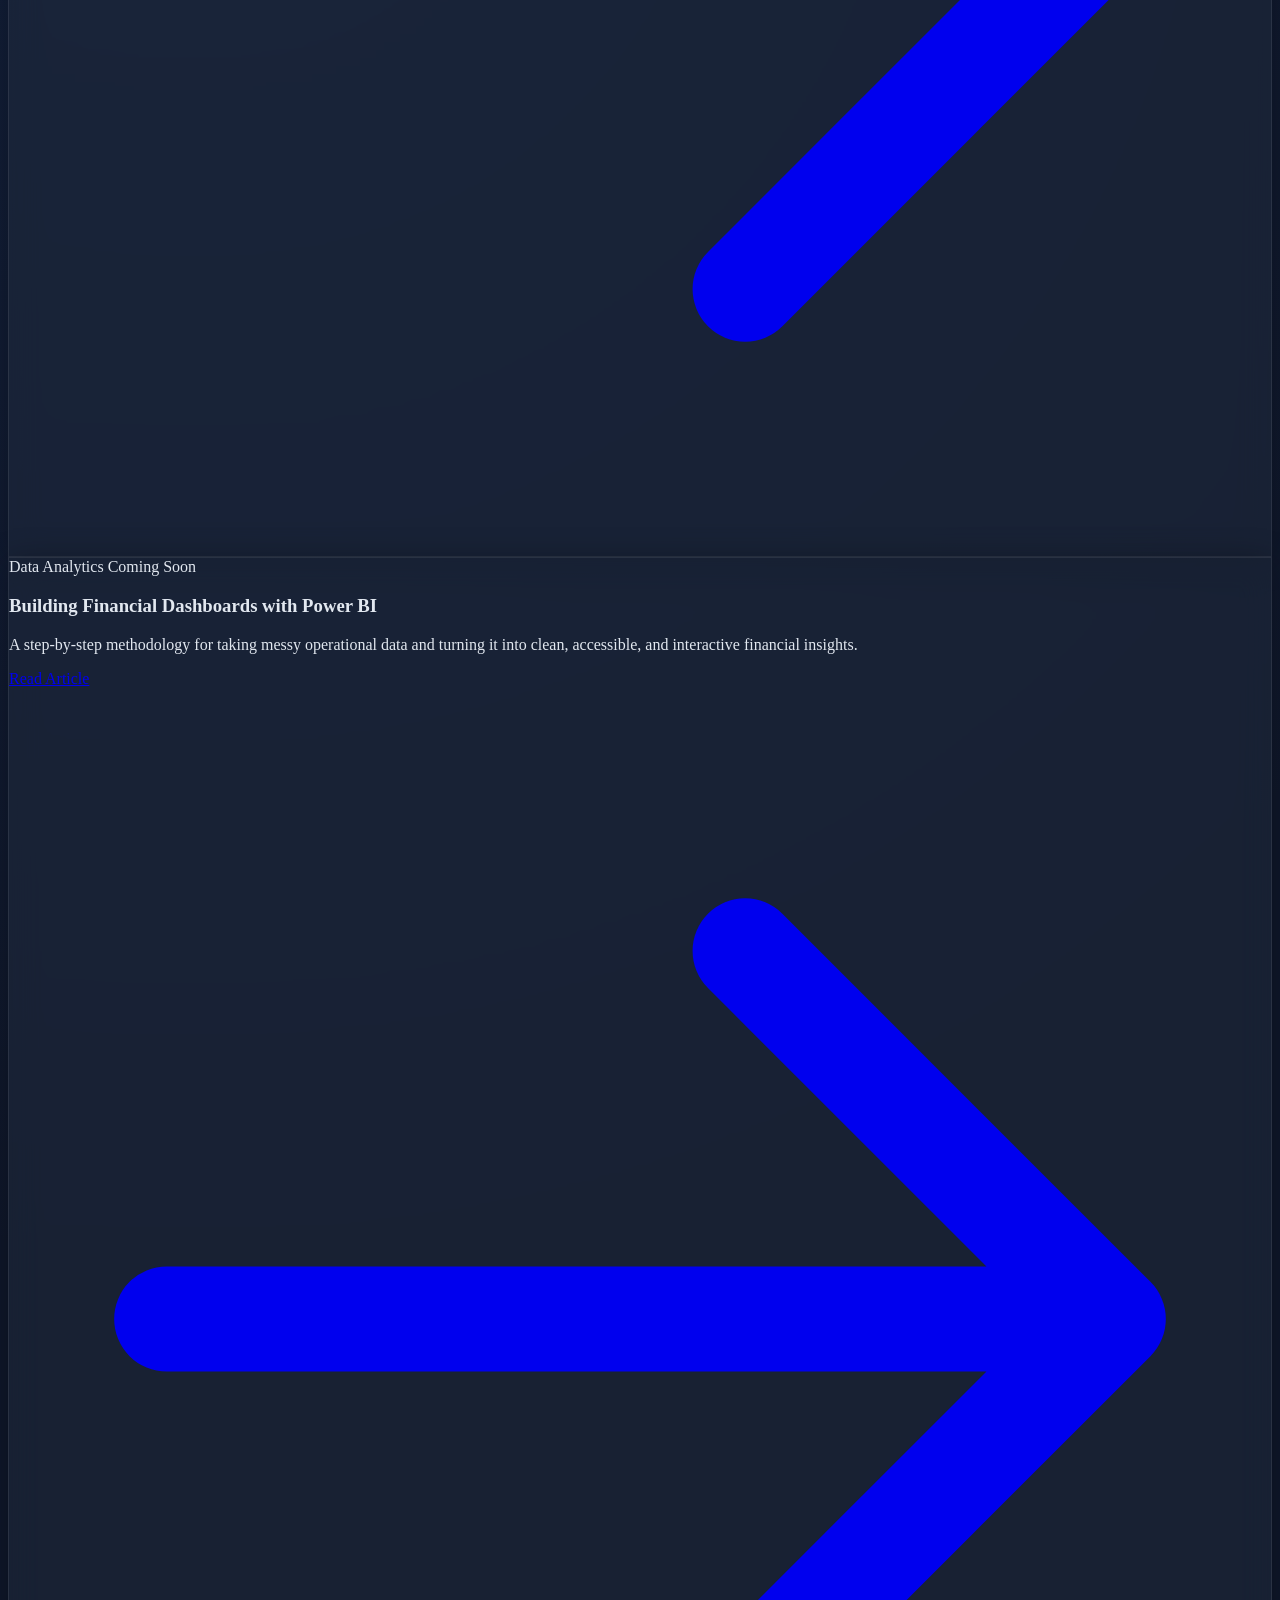
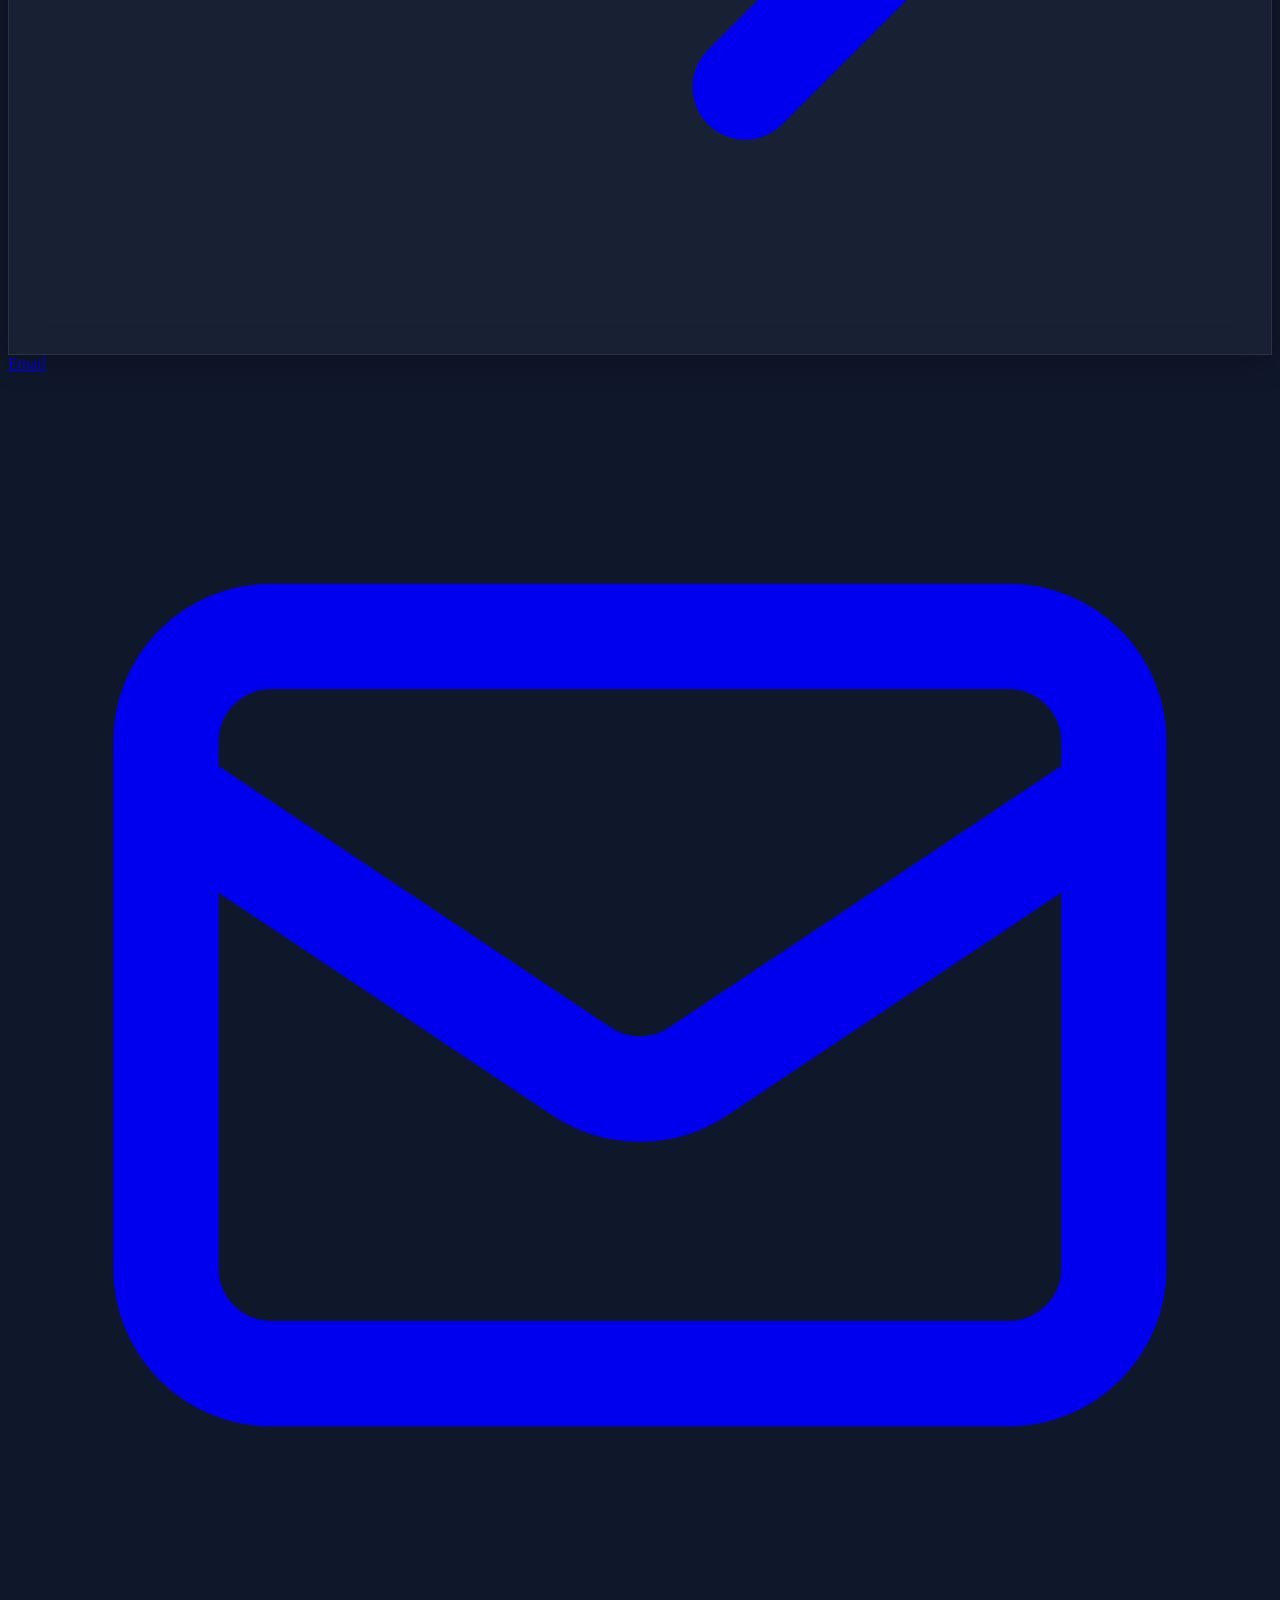
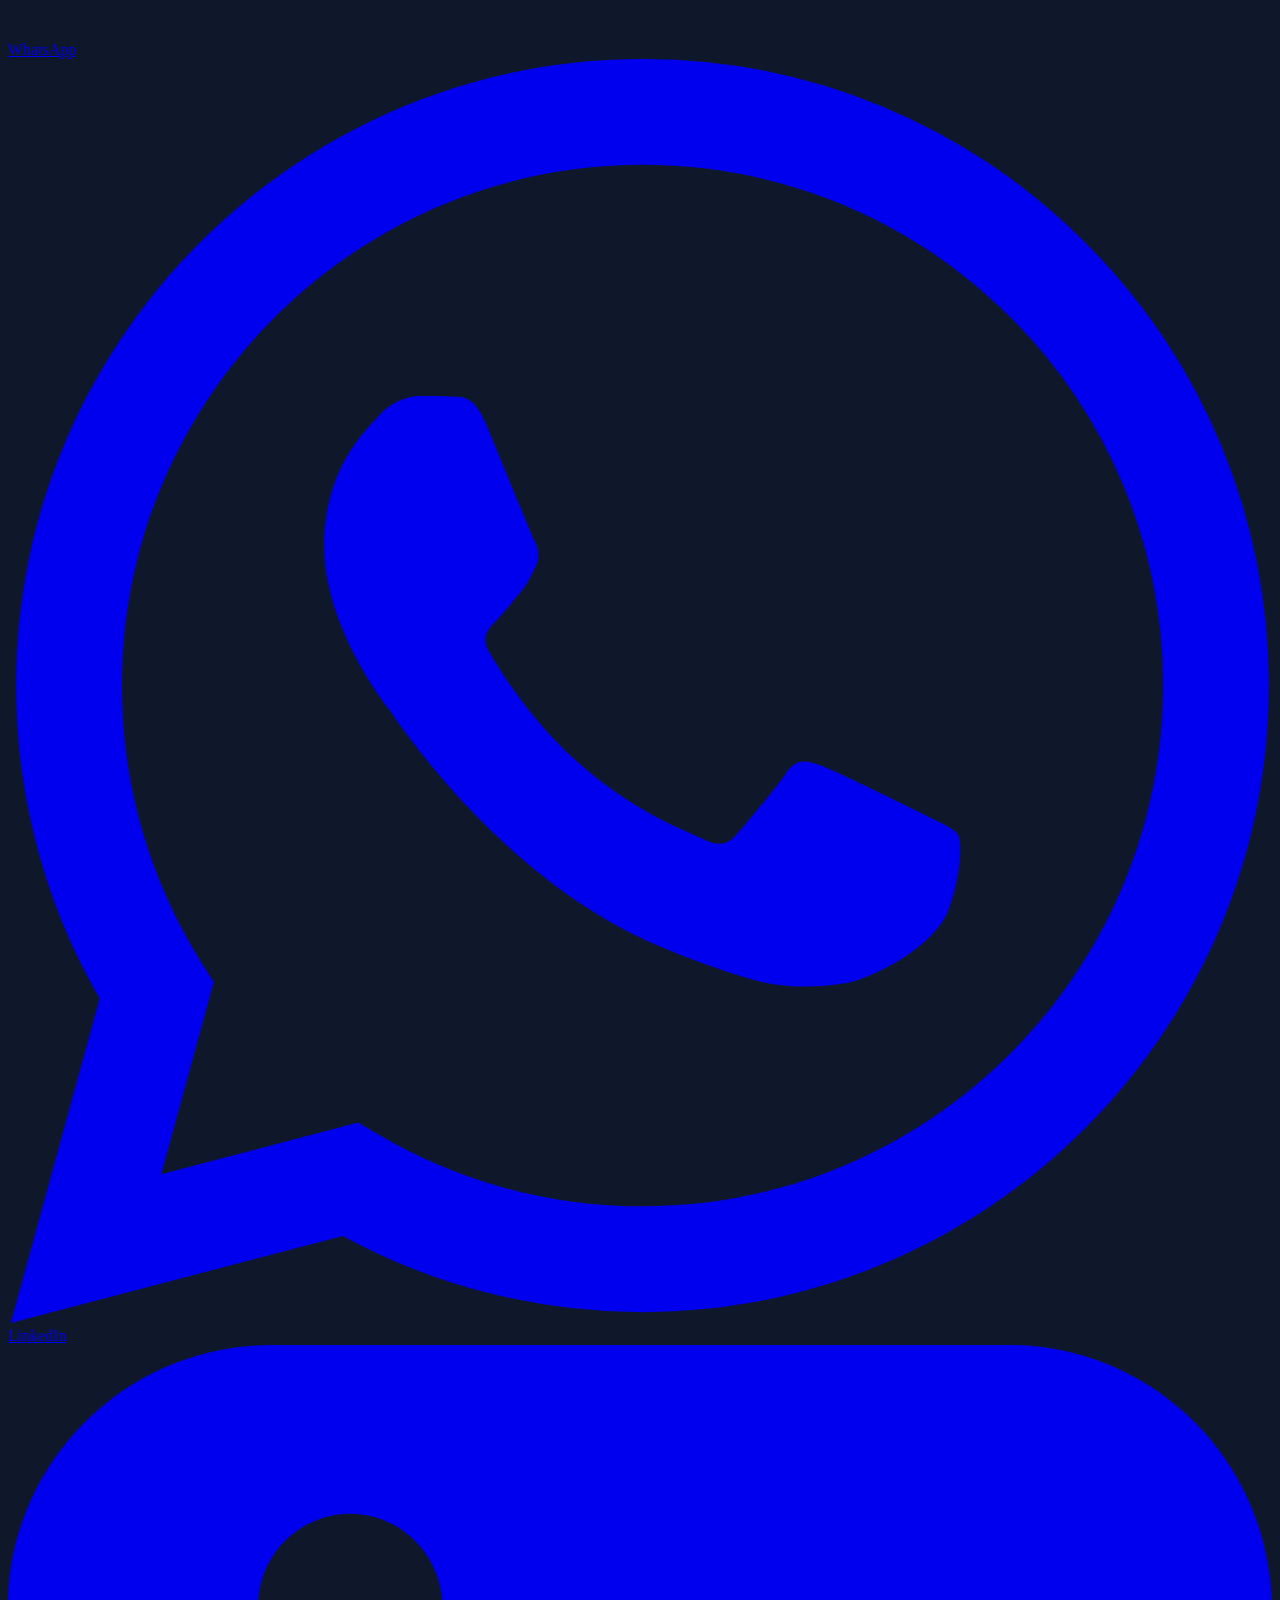
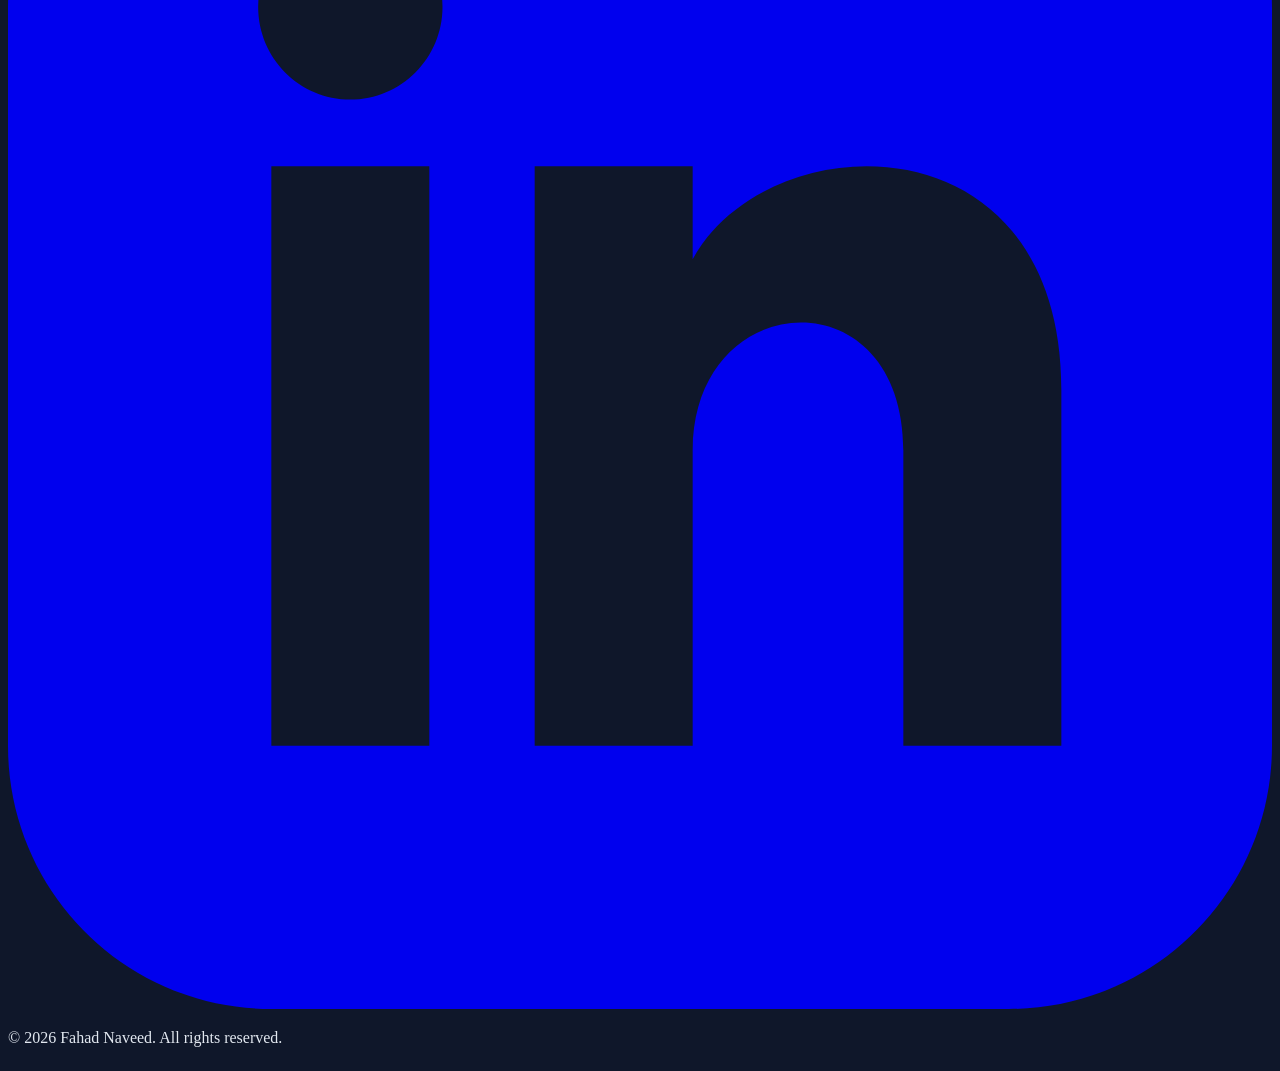
==== commit 720b7430: "Update articles.html" ====
--- a/articles.html
+++ b/articles.html
@@ -114,6 +114,7 @@
 
         <div class="grid grid-cols-1 md:grid-cols-2 lg:grid-cols-3 gap-6 sm:gap-8 max-w-7xl mx-auto" id="article-grid">
             
+            <!-- Article 1 -->
             <div class="glass-card rounded-2xl p-6 sm:p-8 flex flex-col h-full hover:border-royal-500/30 transition duration-300 transform hover:-translate-y-1">
                 <div class="flex justify-between items-center mb-4">
                     <span class="text-xs sm:text-sm font-semibold text-rose-300 bg-rose-500/10 px-3 py-1 rounded-full border border-rose-500/20">Socio-Economics</span>
@@ -132,6 +133,26 @@
                 </a>
             </div>
 
+            <!-- Article 2 -->
+            <div class="glass-card rounded-2xl p-6 sm:p-8 flex flex-col h-full hover:border-royal-500/30 transition duration-300 transform hover:-translate-y-1">
+                <div class="flex justify-between items-center mb-4">
+                    <span class="text-xs sm:text-sm font-semibold text-purple-300 bg-purple-500/10 px-3 py-1 rounded-full border border-purple-500/20">Public Health</span>
+                    <span class="text-xs sm:text-sm text-slate-400 flex items-center gap-1">
+                        <svg class="w-3 h-3" fill="none" stroke="currentColor" viewBox="0 0 24 24"><path stroke-linecap="round" stroke-linejoin="round" stroke-width="2" d="M12 8v4l3 3m6-3a9 9 0 11-18 0 9 9 0 0118 0z"></path></svg>
+                        22 Min Read
+                    </span>
+                </div>
+                <h3 class="text-xl sm:text-2xl font-bold text-white mb-3 leading-snug">60% of Pakistani Marriages Are Between Cousins. Here Is What That Costs the Children</h3>
+                <p class="text-slate-400 text-sm sm:text-base leading-relaxed mb-6 flex-grow">
+                    An epidemiological analysis of childhood disability and birth defects, revealing what consanguineous marriages actually cost Pakistan's public health.
+                </p>
+                <a href="article2.html" class="mt-auto inline-flex items-center justify-center gap-2 text-sm font-semibold text-white bg-royal-600 hover:bg-royal-500 px-4 py-2.5 rounded-xl transition w-full shadow-lg shadow-royal-500/20">
+                    Read Article
+                    <svg class="w-4 h-4" fill="none" stroke="currentColor" viewBox="0 0 24 24"><path stroke-linecap="round" stroke-linejoin="round" stroke-width="2" d="M14 5l7 7m0 0l-7 7m7-7H3"></path></svg>
+                </a>
+            </div>
+
+            <!-- Article 3 -->
             <div class="glass-card rounded-2xl p-6 sm:p-8 flex flex-col h-full hover:border-royal-500/30 transition duration-300">
                 <div class="flex justify-between items-center mb-4">
                     <span class="text-xs sm:text-sm font-semibold text-royal-300 bg-royal-500/10 px-3 py-1 rounded-full border border-royal-500/20">Career</span>
@@ -147,6 +168,7 @@
                 </a>
             </div>
 
+            <!-- Article 4 -->
             <div class="glass-card rounded-2xl p-6 sm:p-8 flex flex-col h-full hover:border-royal-500/30 transition duration-300">
                 <div class="flex justify-between items-center mb-4">
                     <span class="text-xs sm:text-sm font-semibold text-emerald-300 bg-emerald-500/10 px-3 py-1 rounded-full border border-emerald-500/20">Data Analytics</span>
@@ -213,4 +235,4 @@
         document.getElementById('current-year').textContent = new Date().getFullYear();
     </script>
 </body>
-</html>+</html>
